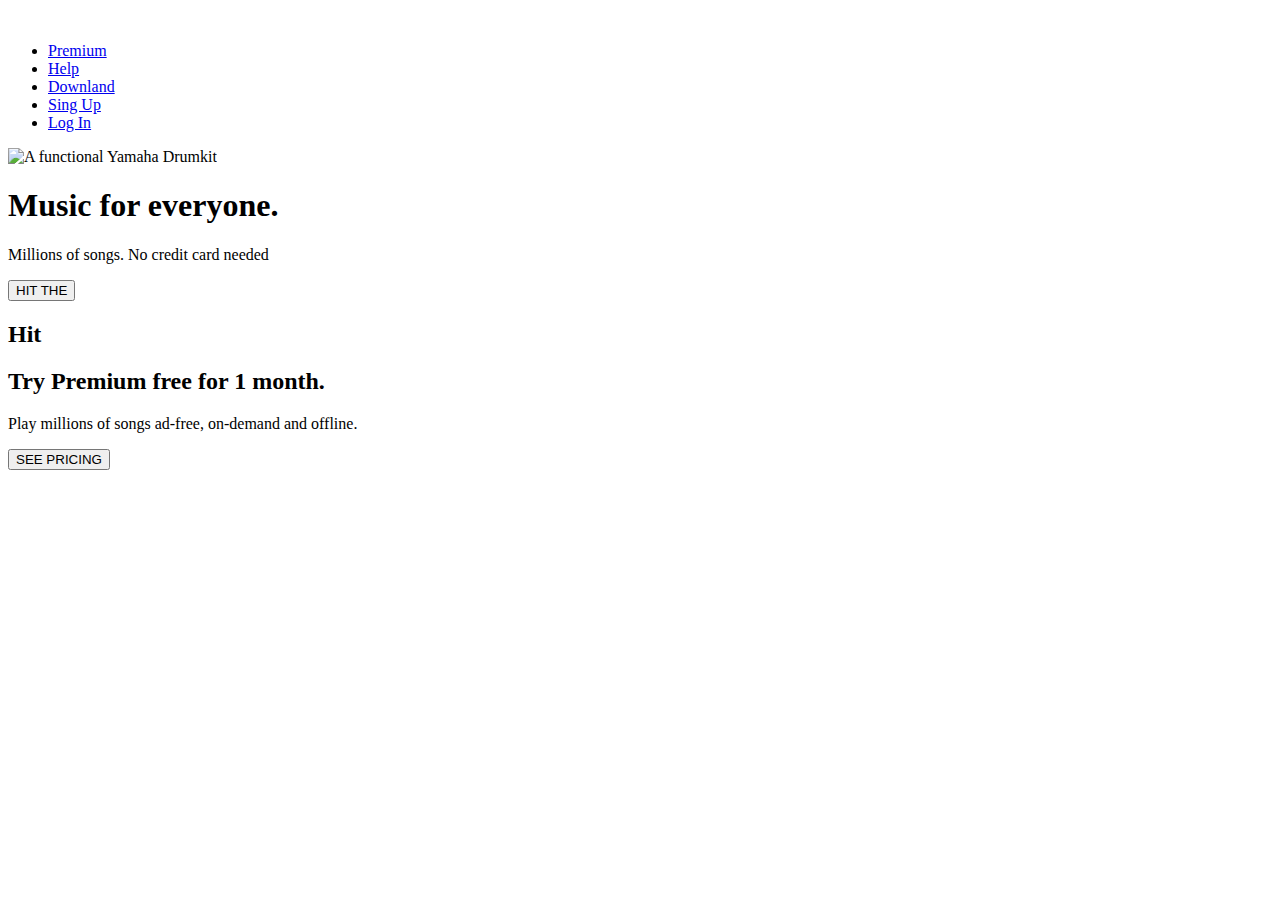
==== html/index.html @ 3440eb15 "arreglo arquitectura del repositorio y del README" ====
<!DOCTYPE html>
<html lang="en">

<head>
    <meta charset="UTF-8">
    <meta http-equiv="X-UA-Compatible" content="IE=edge">
    <meta name="viewport" content="width=device-width, initial-scale=1.0">
    <title>Hit the dom boom</title>
    <script src="https://cdn.tailwindcss.com"></script>
    <link rel="stylesheet" href="style.css">
    <script src="index.js"></script>
    <script src="https://unpkg.com/ionicons@4.5.10-0/dist/ionicons.js"></script>

</head>

<body class="w-full h-full">
    <header>
        <nav class="p-5 shadow md:flex md:items-center md:justify-between">
            <div class="flex justify-between items-center lg:pl-32">
                <span class="text-2x1 cursor-pointer">
                    <img class="h-10 inline" src="./image/logo.png" alt="" srcset="">
                </span>
                <div class="w-5 text-3x1 green mb-20  rounded-full	px-7 py-1  cursor-pointer mx-2 md:hidden block">
                    <ion-icon name="menu" onClick="Menu(this)"></ion-icon>
                </div>
            </div>

            <ul class="md:flex md:items-center hover-bg-green-500 z-[0] md:z-auto md:static absolute text-base text-white w-full text-center
             md:w-auto md:my-0 py-4 md:pl-0 pl-7 md:opacity-100 opacity-0 right-[-700px] transition-all  duration-500">
                <li class="mx-4 my-6 md:my-0 bb-2">
                    <a href="#" class="text-x1 hover:text-cyan-500 duration-500">Premium</a>
                </li>
                <li class="mx-4 my-6 md:my-0">
                    <a href="#" class="text-x1 hover:text-cyan-500 duration-500">Help</a>
                </li>
                <li class="mx-4 my-6 md:my-0">
                    <a href="#" class="text-x1 hover:text-cyan-500 duration-500">Downland</a>
                </li>
                <li class="mx-4 my-6 md:my-0">
                    <a href="#" class="text-x1 dark-green hover:text-cyan-500 duration-500">Sing Up</a>
                </li>
                <li class="mx-4 my-6 md:my-0">
                    <a href="#" class="text-x1 hover:text-cyan-500 duration-500">Log In</a>
                </li>
            </ul>
        </nav>
    </header>
    <main class="w-full">
        <!-- bateria,  -->
        <section class="max-md text-center py-8 lg:flex lg:flex-row-reverse lg:pl-16">
            <img class="p-4 lg:max-w-4xl lg:p-16" src="/image/drumkit.png" alt="A functional Yamaha Drumkit">
            <!--  8 sonidos/8 botones-->
            <div class="invisible bg-transparent rounded-full"></div>
            <div class="invisible bg-transparent rounded-full"></div>
            <div class="invisible bg-transparent rounded-full"></div>
            <div class="invisible bg-transparent rounded-full"></div>
            <div class="invisible bg-transparent rounded-full"></div>
            <div class="invisible bg-transparent rounded-full"></div>
            <div class="invisible bg-transparent rounded-full"></div>
            <div class="invisible bg-transparent rounded-full"></div>
            <div class="p-16 text-start lg:pl-16">
                <h1 class="text-white text-6xl font-semibold p-2 lg:text-7xl">Music for everyone.</h1>
                <p class="p-2 text-sm lg:text-base">Millions of songs. No credit card needed</p>
                <button onclick="" class="green py-2 px-8 m-2 rounded-[40px]">HIT THE</button>
            </div>

        </section>

        <section class="p-8 lg:hidden">
            <div class="circle flex justify-center items-center">
                <h2>Hit</h2>
            </div>
        </section>
    </main>
    <footer class="text-center py-32 px-8 w-full h-auto">
        <h2 class="text-2xl text-white font-normal lg:text-3xl">Try Premium free for 1 month.</h2>
        <p class="text-xs p-2 lg:text-base">Play millions of songs ad-free, on-demand and offline.</p>
        <button onclick="" class="bg-white text-slate-950 py-2 px-4 m-2 rounded-[40px]">SEE
            PRICING</button>
    </footer>
    <script>
        function Menu(e) {
            let list = document.querySelector('ul');

            e.name === 'menu' ? (e.name = "close", list.classList.add('right-[0px]'), list.classList.add('opacity-100')
            ) : (e.name = "menu", list.classList.remove('right-[0px]'), list.classList.remove('opasity-100'))
        }
    </script>

</html>
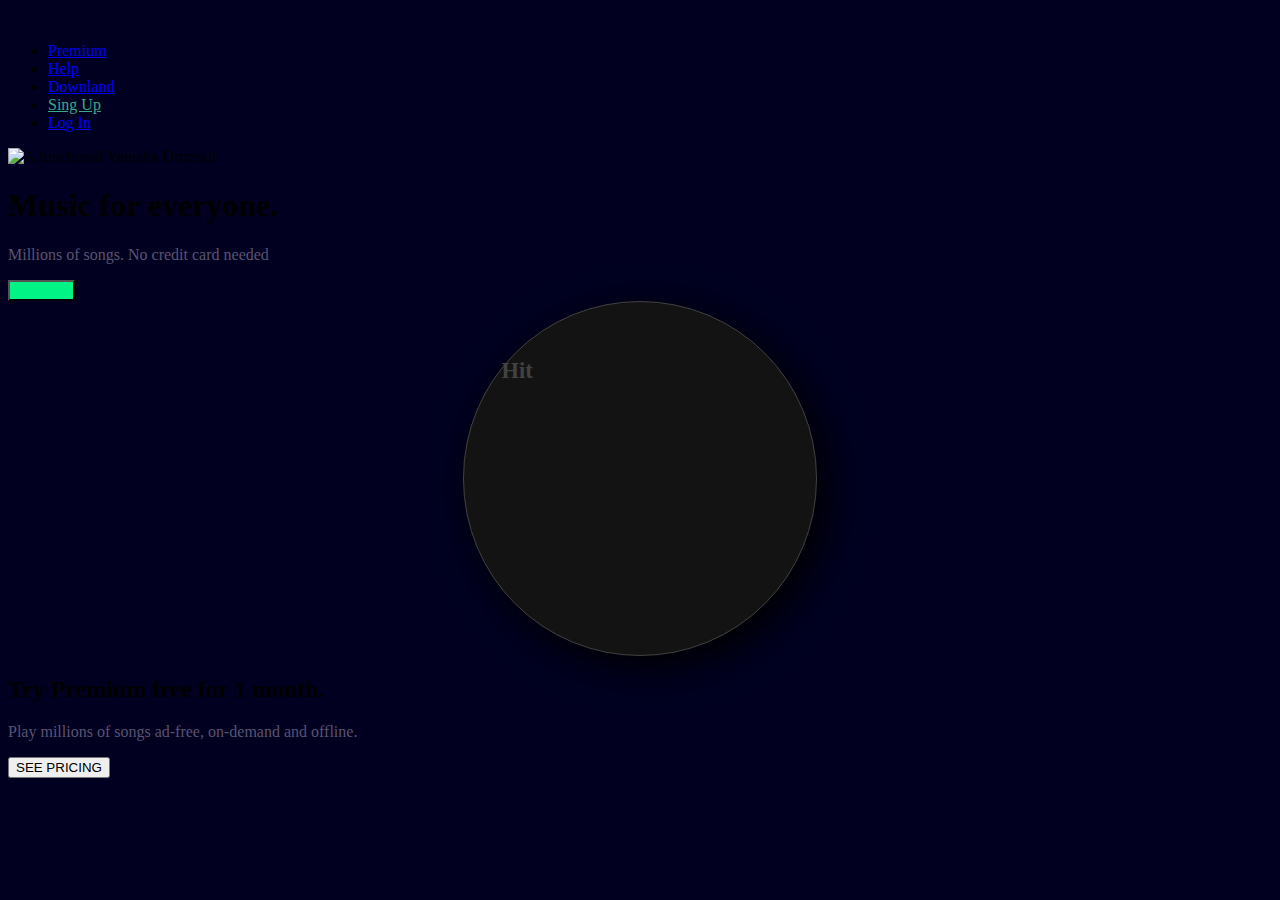
==== commit 5cbe7612: "arreglo footer" ====
--- a/html/index.html
+++ b/html/index.html
@@ -7,8 +7,7 @@
     <meta name="viewport" content="width=device-width, initial-scale=1.0">
     <title>Hit the dom boom</title>
     <script src="https://cdn.tailwindcss.com"></script>
-    <link rel="stylesheet" href="style.css">
-    <script src="index.js"></script>
+    <link rel="stylesheet" href="/css/style.css">
     <script src="https://unpkg.com/ionicons@4.5.10-0/dist/ionicons.js"></script>
 
 </head>
@@ -18,7 +17,7 @@
         <nav class="p-5 shadow md:flex md:items-center md:justify-between">
             <div class="flex justify-between items-center lg:pl-32">
                 <span class="text-2x1 cursor-pointer">
-                    <img class="h-10 inline" src="./image/logo.png" alt="" srcset="">
+                    <img class="h-10 inline" src="/image/logo.png" alt="" srcset="">
                 </span>
                 <div class="w-5 text-3x1 green mb-20  rounded-full	px-7 py-1  cursor-pointer mx-2 md:hidden block">
                     <ion-icon name="menu" onClick="Menu(this)"></ion-icon>
@@ -46,10 +45,10 @@
         </nav>
     </header>
     <main class="w-full">
-        <!-- bateria,  -->
+        <!-- bateria  -->
         <section class="max-md text-center py-8 lg:flex lg:flex-row-reverse lg:pl-16">
             <img class="p-4 lg:max-w-4xl lg:p-16" src="/image/drumkit.png" alt="A functional Yamaha Drumkit">
-            <!--  8 sonidos/8 botones-->
+            <!-- sonidos -->
             <div class="invisible bg-transparent rounded-full"></div>
             <div class="invisible bg-transparent rounded-full"></div>
             <div class="invisible bg-transparent rounded-full"></div>
@@ -61,7 +60,7 @@
             <div class="p-16 text-start lg:pl-16">
                 <h1 class="text-white text-6xl font-semibold p-2 lg:text-7xl">Music for everyone.</h1>
                 <p class="p-2 text-sm lg:text-base">Millions of songs. No credit card needed</p>
-                <button onclick="" class="green py-2 px-8 m-2 rounded-[40px]">HIT THE</button>
+                <button class="green py-2 px-8 m-2 rounded-[40px]">HIT THE</button>
             </div>
 
         </section>
@@ -75,16 +74,9 @@
     <footer class="text-center py-32 px-8 w-full h-auto">
         <h2 class="text-2xl text-white font-normal lg:text-3xl">Try Premium free for 1 month.</h2>
         <p class="text-xs p-2 lg:text-base">Play millions of songs ad-free, on-demand and offline.</p>
-        <button onclick="" class="bg-white text-slate-950 py-2 px-4 m-2 rounded-[40px]">SEE
+        <button class="bg-white text-slate-950 py-2 px-4 m-2 rounded-[40px]">SEE
             PRICING</button>
     </footer>
-    <script>
-        function Menu(e) {
-            let list = document.querySelector('ul');
-
-            e.name === 'menu' ? (e.name = "close", list.classList.add('right-[0px]'), list.classList.add('opacity-100')
-            ) : (e.name = "menu", list.classList.remove('right-[0px]'), list.classList.remove('opasity-100'))
-        }
-    </script>
+    <script src="/js/index.js"></script>
 
 </html>--- a/css/style.css
+++ b/css/style.css
@@ -0,0 +1,34 @@
+body {
+  background-color: RGB(1, 0, 33);
+  font-family: segoe UI;
+}
+
+p {
+  color: RGB(89, 84, 112);
+}
+
+.green {
+  background-color: RGB(0, 243, 132);
+  color: RGB(0, 243, 132);
+}
+
+.dark-green {
+  color: RGB(53, 171, 137);
+}
+
+.circle {
+  width: 277px;
+  height: 277px;
+  border-radius: 50%;
+  background: #131313;
+  margin: 0px auto;
+  padding: 3%;
+  border: 1px solid #424242;
+  box-shadow: 10px 10px 40px #000000;
+}
+
+.circle > h2 {
+  color: #424242;
+  font-size: 1.4rem;
+  font-weight: bold;
+}
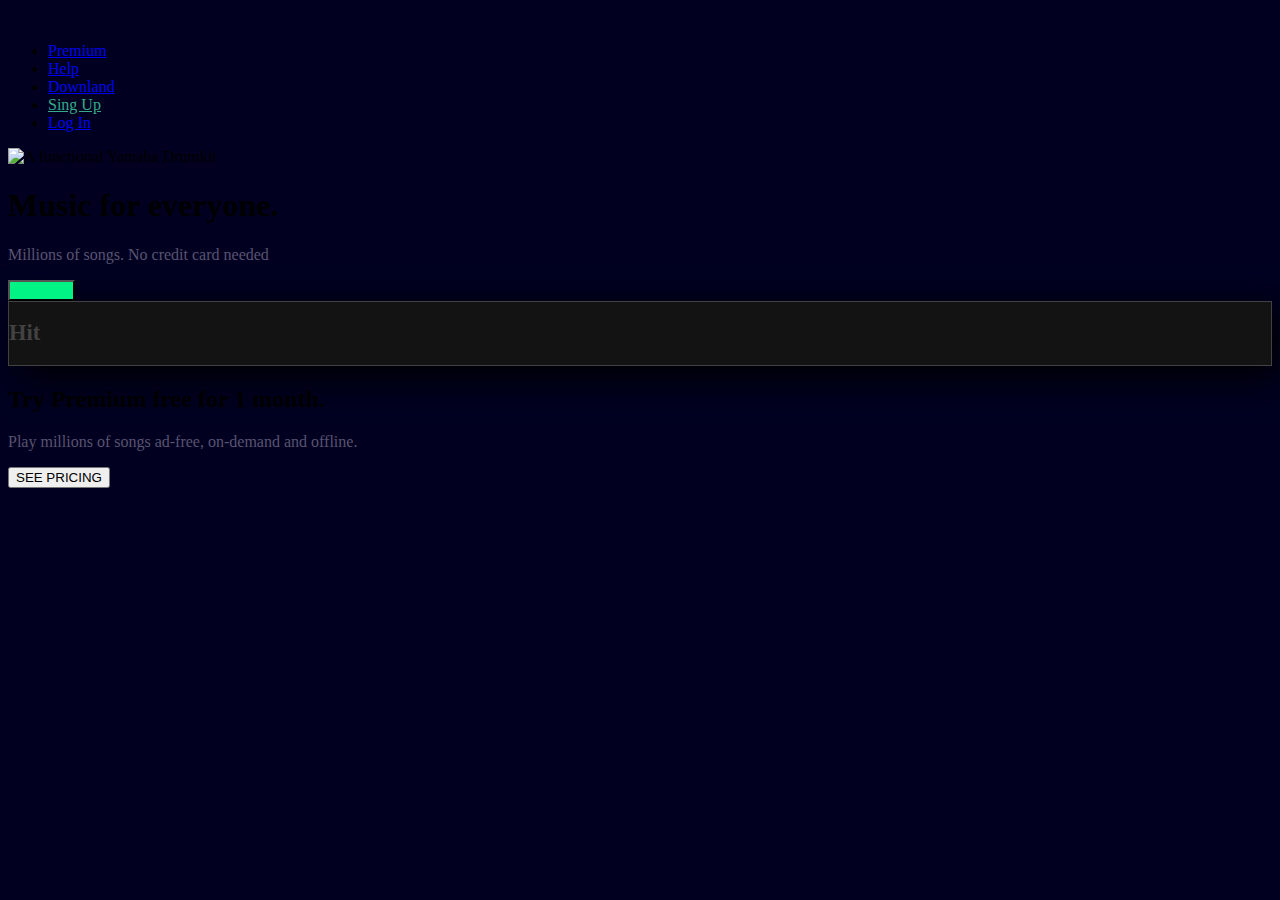
==== commit 0c1c7678: "arreglo section 2 del main" ====
--- a/html/index.html
+++ b/html/index.html
@@ -65,8 +65,8 @@
 
         </section>
 
-        <section class="p-8 lg:hidden">
-            <div class="circle flex justify-center items-center">
+        <section class="p-8 flex justify-center items-center lg:hidden">
+            <div class="circle w-72 h-72 rounded-full flex justify-center items-center border border-solid">
                 <h2>Hit</h2>
             </div>
         </section>
--- a/css/style.css
+++ b/css/style.css
@@ -17,12 +17,7 @@
 }
 
 .circle {
-  width: 277px;
-  height: 277px;
-  border-radius: 50%;
-  background: #131313;
-  margin: 0px auto;
-  padding: 3%;
+  background-color: #131313;
   border: 1px solid #424242;
   box-shadow: 10px 10px 40px #000000;
 }
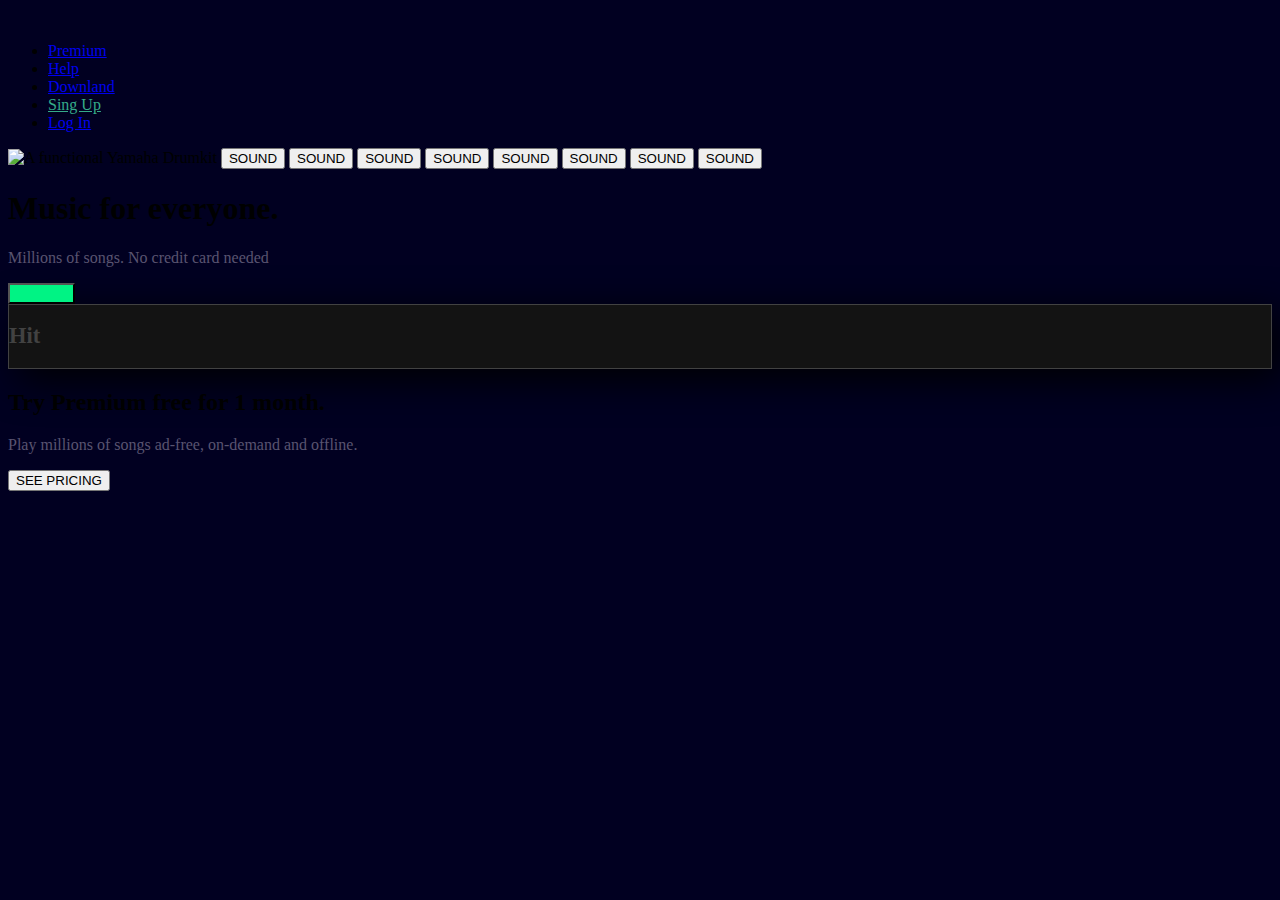
==== commit 17530ca2: "agrego botones visibles para sonidos, falta posicionar en imagen" ====
--- a/html/index.html
+++ b/html/index.html
@@ -49,14 +49,14 @@
         <section class="max-md text-center py-8 lg:flex lg:flex-row-reverse lg:pl-16">
             <img class="p-4 lg:max-w-4xl lg:p-16" src="/image/drumkit.png" alt="A functional Yamaha Drumkit">
             <!-- sonidos -->
-            <div class="invisible bg-transparent rounded-full"></div>
-            <div class="invisible bg-transparent rounded-full"></div>
-            <div class="invisible bg-transparent rounded-full"></div>
-            <div class="invisible bg-transparent rounded-full"></div>
-            <div class="invisible bg-transparent rounded-full"></div>
-            <div class="invisible bg-transparent rounded-full"></div>
-            <div class="invisible bg-transparent rounded-full"></div>
-            <div class="invisible bg-transparent rounded-full"></div>
+            <button class="bg-slate-200 rounded-full">SOUND</button>
+            <button class="bg-slate-200  rounded-full">SOUND</button>
+            <button class="bg-slate-200  rounded-full">SOUND</button>
+            <button class="bg-slate-200  rounded-full">SOUND</button>
+            <button class="bg-slate-200  rounded-full">SOUND</button>
+            <button class="bg-slate-200  rounded-full">SOUND</button>
+            <button class="bg-slate-200  rounded-full">SOUND</button>
+            <button class="bg-slate-200  rounded-full">SOUND</button>
             <div class="p-16 text-start lg:pl-16">
                 <h1 class="text-white text-6xl font-semibold p-2 lg:text-7xl">Music for everyone.</h1>
                 <p class="p-2 text-sm lg:text-base">Millions of songs. No credit card needed</p>
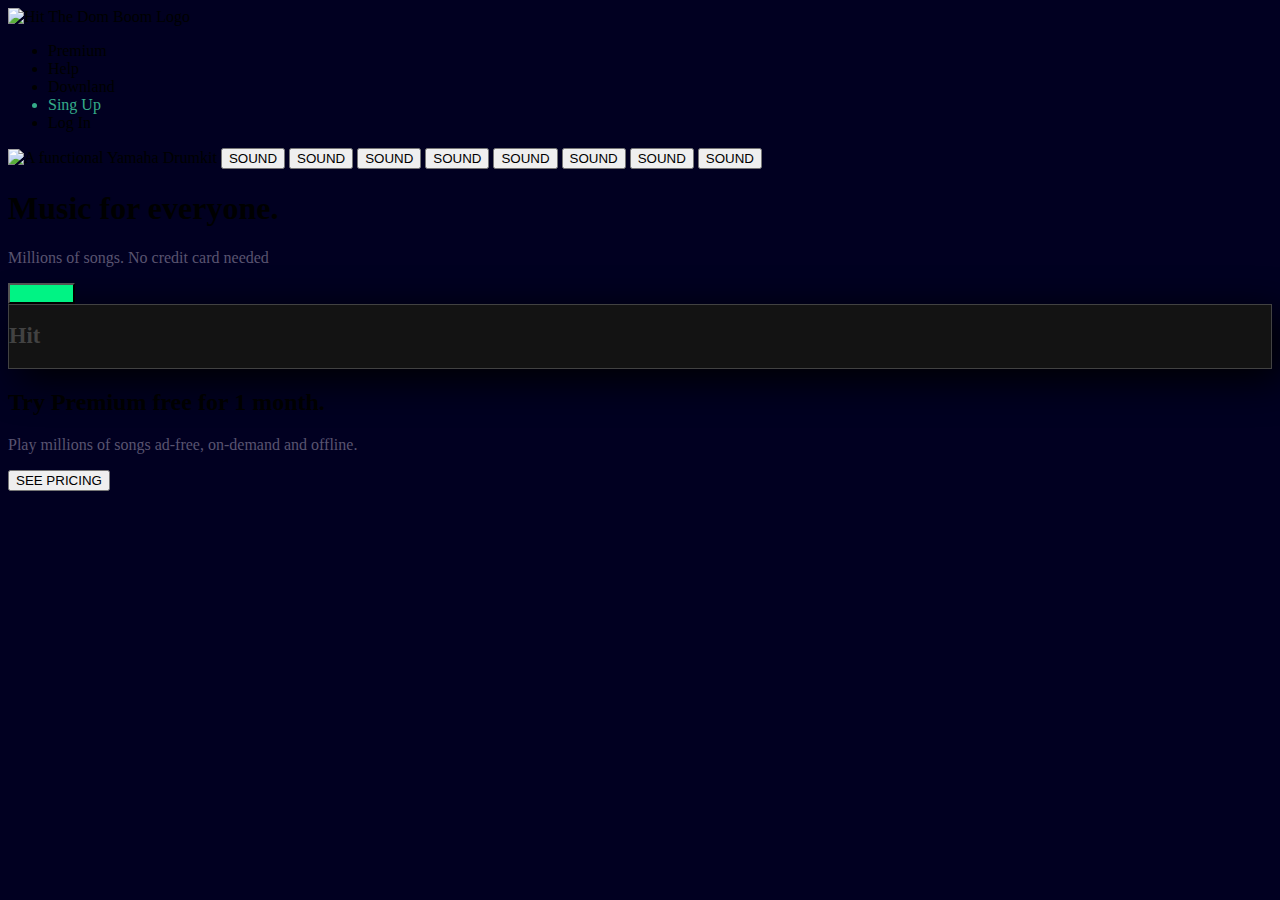
==== commit 253e86a3: "empiezo a arreglar nav" ====
--- a/html/index.html
+++ b/html/index.html
@@ -14,32 +14,19 @@
 
 <body class="w-full h-full">
     <header>
-        <nav class="p-5 shadow md:flex md:items-center md:justify-between">
-            <div class="flex justify-between items-center lg:pl-32">
-                <span class="text-2x1 cursor-pointer">
-                    <img class="h-10 inline" src="/image/logo.png" alt="" srcset="">
-                </span>
-                <div class="w-5 text-3x1 green mb-20  rounded-full	px-7 py-1  cursor-pointer mx-2 md:hidden block">
-                    <ion-icon name="menu" onClick="Menu(this)"></ion-icon>
-                </div>
-            </div>
-
+        <nav class="p-5 md:flex md:items-center md:justify-between">
+            <img class="h-10 inline" src="/image/logo.png" alt="Hit The Dom Boom Logo">
             <ul class="md:flex md:items-center hover-bg-green-500 z-[0] md:z-auto md:static absolute text-base text-white w-full text-center
              md:w-auto md:my-0 py-4 md:pl-0 pl-7 md:opacity-100 opacity-0 right-[-700px] transition-all  duration-500">
-                <li class="mx-4 my-6 md:my-0 bb-2">
-                    <a href="#" class="text-x1 hover:text-cyan-500 duration-500">Premium</a>
+                <li class="mx-4 my-6 md:my-0 bb-2 text-x1 hover:text-cyan-500 duration-500">Premium
                 </li>
-                <li class="mx-4 my-6 md:my-0">
-                    <a href="#" class="text-x1 hover:text-cyan-500 duration-500">Help</a>
+                <li class="mx-4 my-6 md:my-0 text-x1 hover:text-cyan-500 duration-500">Help
                 </li>
-                <li class="mx-4 my-6 md:my-0">
-                    <a href="#" class="text-x1 hover:text-cyan-500 duration-500">Downland</a>
+                <li class="mx-4 my-6 md:my-0 text-x1 hover:text-cyan-500 duration-500">Downland
                 </li>
-                <li class="mx-4 my-6 md:my-0">
-                    <a href="#" class="text-x1 dark-green hover:text-cyan-500 duration-500">Sing Up</a>
+                <li class="mx-4 my-6 md:my-0 text-x1 dark-green hover:text-cyan-500 duration-500">Sing Up
                 </li>
-                <li class="mx-4 my-6 md:my-0">
-                    <a href="#" class="text-x1 hover:text-cyan-500 duration-500">Log In</a>
+                <li class="mx-4 my-6 md:my-0 text-x1 hover:text-cyan-500 duration-500">Log In
                 </li>
             </ul>
         </nav>
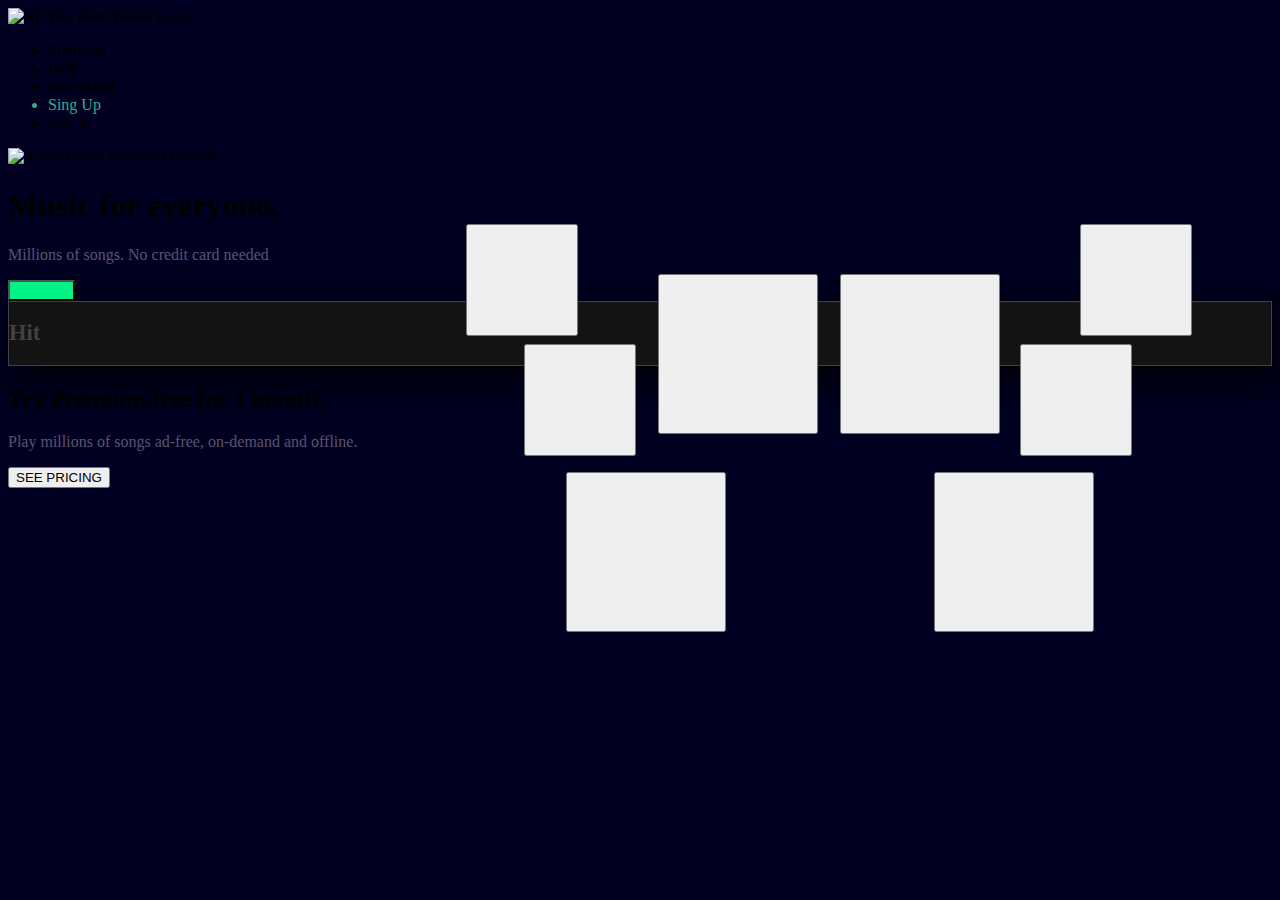
==== commit a8651d56: "add sounds in js file and order buttons with css" ====
--- a/html/index.html
+++ b/html/index.html
@@ -36,14 +36,30 @@
         <section class="max-md text-center py-8 lg:flex lg:flex-row-reverse lg:pl-16">
             <img class="p-4 lg:max-w-4xl lg:p-16" src="/image/drumkit.png" alt="A functional Yamaha Drumkit">
             <!-- sonidos -->
-            <button class="bg-slate-200 rounded-full">SOUND</button>
-            <button class="bg-slate-200  rounded-full">SOUND</button>
-            <button class="bg-slate-200  rounded-full">SOUND</button>
-            <button class="bg-slate-200  rounded-full">SOUND</button>
-            <button class="bg-slate-200  rounded-full">SOUND</button>
-            <button class="bg-slate-200  rounded-full">SOUND</button>
-            <button class="bg-slate-200  rounded-full">SOUND</button>
-            <button class="bg-slate-200  rounded-full">SOUND</button>
+            <button id="tom1" class="sound-1 rounded-full"></button>
+            <audio id="audio-tom1" src="/audio/tom1.wav"></audio>
+
+            <button id="tom2" class="sound-2 rounded-full"></button>
+            <audio id="audio-tom2" src="/audio/tom2.wav"></audio>
+
+            <button id="tom3" class="sound-3 rounded-full"></button>
+            <audio id="audio-tom3" src="/audio/tom3.wav"></audio>
+
+            <button id="tom4" class="sound-4 rounded-full"></button>
+            <audio id="audio-tom4" src="/audio/tom4.wav"></audio>
+
+            <button id="bombo" class="sound-5 rounded-full"></button>
+            <audio id="audio-bombo" src="/audio/bombo.wav"></audio>
+
+            <button id="crash" class="sound-6 rounded-full"></button>
+            <audio id="audio-crash" src="/audio/crash.wav"></audio>
+
+            <button id="hit-hat" class="sound-7 rounded-full"></button>
+            <audio id="audio-hit-hat" src="/audio/hit-hat.wav"></audio>
+
+            <button id="redoblante" class="sound-8 rounded-full"></button>
+            <audio id="audio-redoblante" src="/audio/redoblante.wav"></audio>
+
             <div class="p-16 text-start lg:pl-16">
                 <h1 class="text-white text-6xl font-semibold p-2 lg:text-7xl">Music for everyone.</h1>
                 <p class="p-2 text-sm lg:text-base">Millions of songs. No credit card needed</p>
@@ -64,6 +80,7 @@
         <button class="bg-white text-slate-950 py-2 px-4 m-2 rounded-[40px]">SEE
             PRICING</button>
     </footer>
+
     <script src="/js/index.js"></script>
 
 </html>--- a/css/style.css
+++ b/css/style.css
@@ -27,3 +27,111 @@
   font-size: 1.4rem;
   font-weight: bold;
 }
+
+.sound-1{
+  width: 7rem;
+  height: 7rem;
+  position: absolute;
+  top: 14rem;
+  right: 43.85rem;
+}
+
+.sound-2{
+  width: 7rem;
+  height: 7rem;
+  position: absolute;
+  top: 14rem;
+  right: 5.5rem;
+}
+
+.sound-3{
+  width: 7rem;
+  height: 7rem;
+  position: absolute;
+  top: 21.5rem;
+  right: 40.25rem;
+}
+
+.sound-4{
+  width: 7rem;
+  height: 7rem;
+  position: absolute;
+  top: 21.5rem;
+  right: 9.25rem;
+}
+
+.sound-5{
+  width: 10rem;
+  height: 10rem;
+  position: absolute;
+  top: 29.5rem;
+  right: 34.65rem;
+}
+
+.sound-6{
+  width: 10rem;
+  height: 10rem;
+  position: absolute;
+  top: 29.5rem;
+  right: 11.65rem;
+}
+
+.sound-7{
+  width: 10rem;
+  height: 10rem;
+  position: absolute;
+  top: 17.1rem;
+  right: 28.9rem;
+}
+
+.sound-8{
+  width: 10rem;
+  height: 10rem;
+  position: absolute;
+  top: 17.1rem;
+  right: 17.5rem;
+}
+
+@media (max-width: 1023px) and (max-height: 848px) {
+
+  .sound-1{
+    position: relative;
+    top: 11rem;
+    right: 53.75rem;
+  }
+
+  .sound-2{
+    top: 11rem;
+    right: 14.75rem;
+  }
+
+  .sound-3{
+    top: 18.75rem;
+    right: 50.1rem;
+  }
+
+  .sound-4{
+    top: 18.75rem;
+    right: 18.5rem;
+  }
+
+  .sound-5{
+    top: 26.75rem;
+    right: 44.35rem;
+  }
+
+  .sound-6{
+    top: 26.75rem;
+    right: 21rem;
+  }
+
+  .sound-7{
+    top: 14.25rem;
+    right: 38.55rem;
+  }
+
+  .sound-8{
+    top: 14.25rem;
+    right: 27rem;
+  }
+}